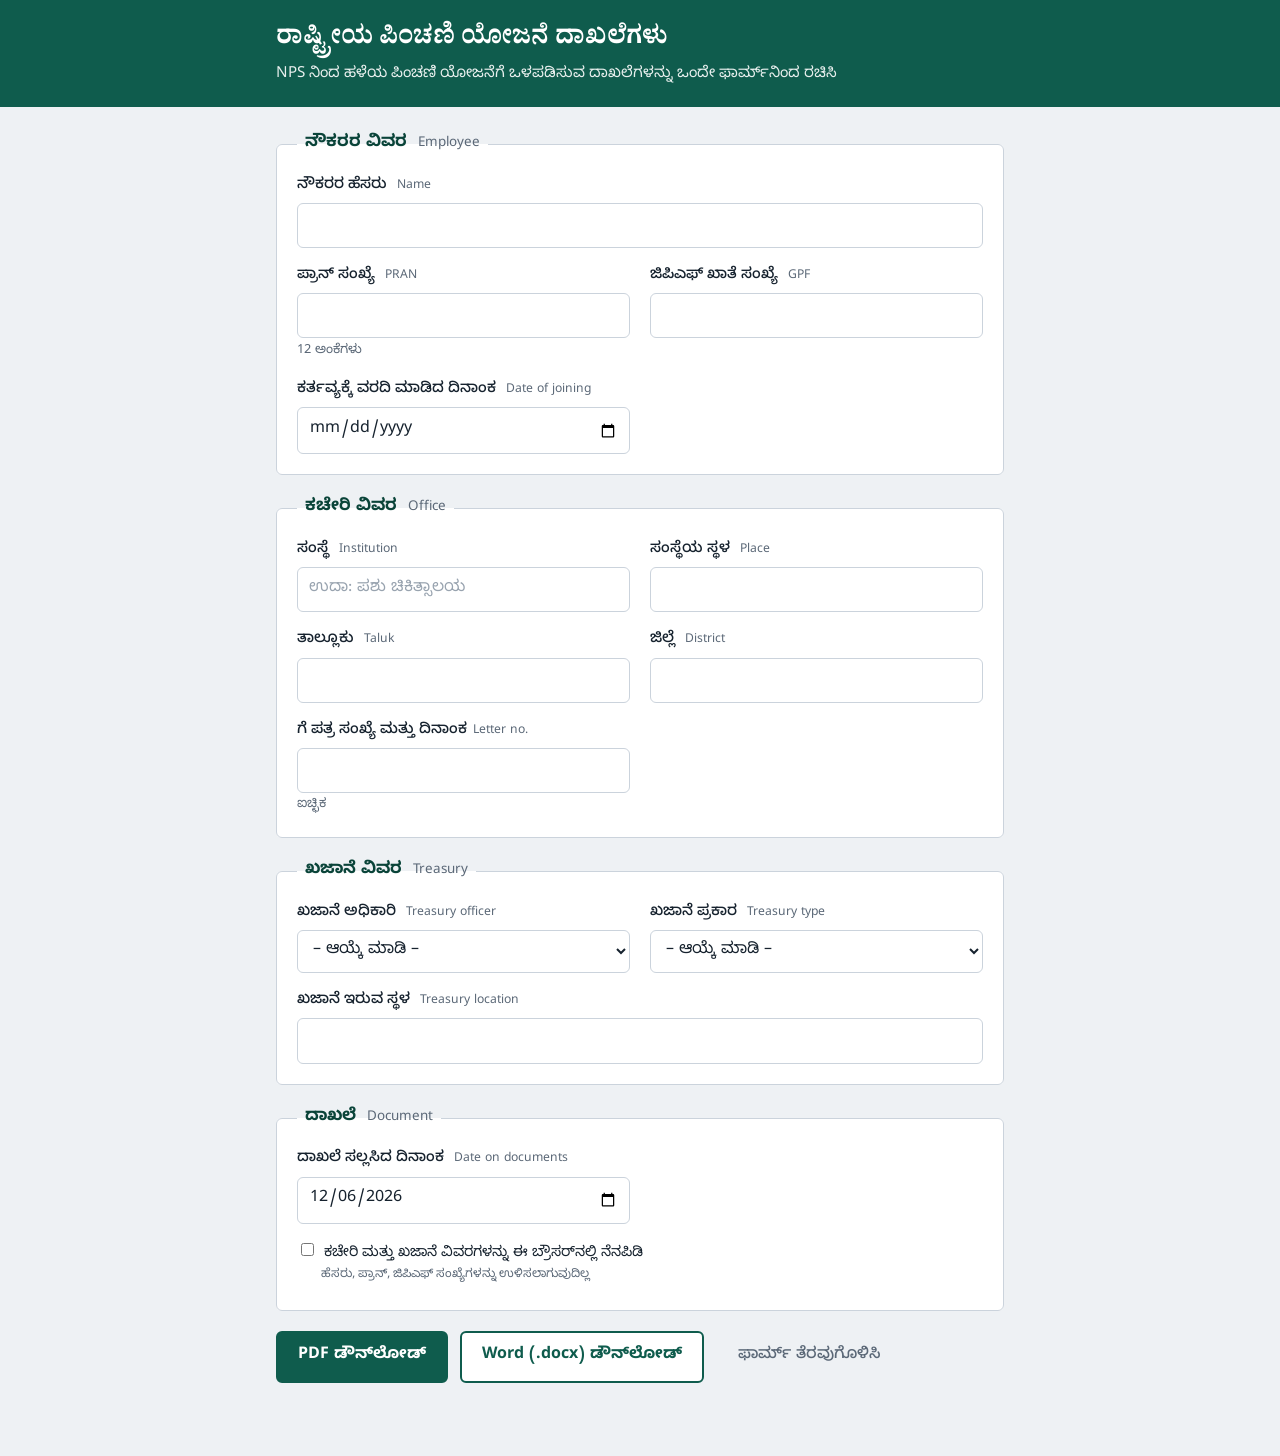
==== index.html @ 739fb6d4 "Add files via upload" ====
<!DOCTYPE html>
<html lang="kn">
<head>
  <meta charset="UTF-8">
  <meta name="viewport" content="width=device-width, initial-scale=1">
  <title>NPS ದಾಖಲೆ ರಚನೆ – NPS Document Generator</title>
  <link rel="preconnect" href="https://fonts.googleapis.com">
  <link rel="preconnect" href="https://fonts.gstatic.com" crossorigin>
  <link href="https://fonts.googleapis.com/css2?family=Noto+Sans+Kannada:wght@400;500;700&family=Noto+Serif+Kannada:wght@600;700&display=swap" rel="stylesheet">
  <link rel="stylesheet" href="style.css">
</head>
<body>
  <header class="site-header">
    <div class="wrap">
      <h1>ರಾಷ್ಟ್ರೀಯ ಪಿಂಚಣಿ ಯೋಜನೆ ದಾಖಲೆಗಳು</h1>
      <p>NPS ನಿಂದ ಹಳೆಯ ಪಿಂಚಣಿ ಯೋಜನೆಗೆ ಒಳಪಡಿಸುವ ದಾಖಲೆಗಳನ್ನು ಒಂದೇ ಫಾರ್ಮ್‌ನಿಂದ ರಚಿಸಿ</p>
    </div>
  </header>

  <main class="wrap">
    <form id="npsForm" novalidate autocomplete="off">

      <fieldset>
        <legend>ನೌಕರರ ವಿವರ <span class="en">Employee</span></legend>
        <div class="grid">
          <div class="field full">
            <label for="name">ನೌಕರರ ಹೆಸರು <span class="en">Name</span></label>
            <input id="name" name="name" type="text" required maxlength="120">
          </div>
          <div class="field">
            <label for="pran">ಪ್ರಾನ್ ಸಂಖ್ಯೆ <span class="en">PRAN</span></label>
            <input id="pran" name="pran" type="text" inputmode="numeric" required
                   pattern="[0-9]{12}" maxlength="12" title="12 ಅಂಕೆಗಳು">
            <small class="hint">12 ಅಂಕೆಗಳು</small>
          </div>
          <div class="field">
            <label for="gpf">ಜಿಪಿಎಫ್ ಖಾತೆ ಸಂಖ್ಯೆ <span class="en">GPF</span></label>
            <input id="gpf" name="gpf" type="text" required maxlength="40">
          </div>
          <div class="field">
            <label for="doj">ಕರ್ತವ್ಯಕ್ಕೆ ವರದಿ ಮಾಡಿದ ದಿನಾಂಕ <span class="en">Date of joining</span></label>
            <input id="doj" name="doj" type="date" required>
          </div>
        </div>
      </fieldset>

      <fieldset>
        <legend>ಕಚೇರಿ ವಿವರ <span class="en">Office</span></legend>
        <div class="grid">
          <div class="field">
            <label for="institution">ಸಂಸ್ಥೆ <span class="en">Institution</span></label>
            <input id="institution" name="institution" type="text" required maxlength="120"
                   placeholder="ಉದಾ: ಪಶು ಚಿಕಿತ್ಸಾಲಯ">
          </div>
          <div class="field">
            <label for="institutionplace">ಸಂಸ್ಥೆಯ ಸ್ಥಳ <span class="en">Place</span></label>
            <input id="institutionplace" name="institutionplace" type="text" required maxlength="120">
          </div>
          <div class="field">
            <label for="taluk">ತಾಲ್ಲೂಕು <span class="en">Taluk</span></label>
            <input id="taluk" name="taluk" type="text" required maxlength="80">
          </div>
          <div class="field">
            <label for="district">ಜಿಲ್ಲೆ <span class="en">District</span></label>
            <input id="district" name="district" type="text" required maxlength="80">
          </div>
          <div class="field">
            <label for="tono">ಗೆ ಪತ್ರ ಸಂಖ್ಯೆ ಮತ್ತು ದಿನಾಂಕ<span class="en">Letter no.</span></label>
            <input id="tono" name="tono" type="text" maxlength="60">
            <small class="hint">ಐಚ್ಛಿಕ</small>
          </div>
        </div>
      </fieldset>

      <fieldset>
        <legend>ಖಜಾನೆ ವಿವರ <span class="en">Treasury</span></legend>
        <div class="grid">
          <div class="field">
            <label for="treasuryoffi">ಖಜಾನೆ ಅಧಿಕಾರಿ <span class="en">Treasury officer</span></label>
            <select id="treasuryoffi" name="treasuryoffi" required>
              <option value="" selected disabled>– ಆಯ್ಕೆ ಮಾಡಿ –</option>
              <option>ಉಪನಿರ್ದೇಶಕರು</option>
              <option>ಸಹಾಯಕ ನಿರ್ದೇಶಕರು</option>
              <option>ಉಪ ಖಜಾನಾಧಿಕಾರಿಗಳು</option>
            </select>
          </div>
          <div class="field">
            <label for="treasury">ಖಜಾನೆ ಪ್ರಕಾರ <span class="en">Treasury type</span></label>
            <select id="treasury" name="treasury" required>
              <option value="" selected disabled>– ಆಯ್ಕೆ ಮಾಡಿ –</option>
              <option>ಜಿಲ್ಲಾ ಖಜಾನೆ</option>
              <option>ತಾಲ್ಲೂಕು ಖಜಾನೆ</option>
              <option>ತಾಲ್ಲೂಕು ಉಪ ಖಜಾನೆ</option>
            </select>
          </div>
          <div class="field full">
            <label for="treasuryloc">ಖಜಾನೆ ಇರುವ ಸ್ಥಳ <span class="en">Treasury location</span></label>
            <input id="treasuryloc" name="treasuryloc" type="text" required maxlength="120">
          </div>
        </div>
      </fieldset>

      <fieldset>
        <legend>ದಾಖಲೆ <span class="en">Document</span></legend>
        <div class="grid">
          <div class="field">
            <label for="today">ದಾಖಲೆ ಸಲ್ಲಸಿದ ದಿನಾಂಕ <span class="en">Date on documents</span></label>
            <input id="today" name="today" type="date" required>
          </div>
        </div>
        <label class="check">
          <input id="remember" type="checkbox">
          ಕಚೇರಿ ಮತ್ತು ಖಜಾನೆ ವಿವರಗಳನ್ನು ಈ ಬ್ರೌಸರ್‌ನಲ್ಲಿ ನೆನಪಿಡಿ
          <small>ಹೆಸರು, ಪ್ರಾನ್, ಜಿಪಿಎಫ್ ಸಂಖ್ಯೆಗಳನ್ನು ಉಳಿಸಲಾಗುವುದಿಲ್ಲ</small>
        </label>
      </fieldset>

      <div class="actions">
        <button type="submit" value="pdf" class="btn primary">PDF ಡೌನ್‌ಲೋಡ್</button>
        <button type="submit" value="docx" class="btn secondary">Word (.docx) ಡೌನ್‌ಲೋಡ್</button>
        <button type="button" id="clearBtn" class="btn ghost">ಫಾರ್ಮ್ ತೆರವುಗೊಳಿಸಿ</button>
      </div>

      <p id="status" class="status" role="status" aria-live="polite"></p>
    </form>
  </main>

  <script src="script.js"></script>
</body>
</html>
---- style.css ----
:root {
  --bg: #eef1f4;
  --surface: #ffffff;
  --ink: #16222e;
  --muted: #5b6877;
  --line: #cbd3dc;
  --primary: #0f5c4d;
  --primary-dark: #0a4439;
  --danger: #a1261c;
  --focus: #1b5fd1;
  --radius: 6px;
}

* { box-sizing: border-box; }

html { font-size: 16px; }

body {
  margin: 0;
  background: var(--bg);
  color: var(--ink);
  font-family: "Noto Sans Kannada", system-ui, -apple-system, "Segoe UI", sans-serif;
  line-height: 1.6;
}

.wrap { max-width: 760px; margin: 0 auto; padding: 0 1rem; }

.site-header {
  background: var(--primary);
  color: #fff;
  padding: 1.5rem 0 1.25rem;
  margin-bottom: 1.5rem;
}
.site-header h1 {
  margin: 0 0 .25rem;
  font-family: "Noto Serif Kannada", "Noto Sans Kannada", serif;
  font-size: 1.6rem;
  line-height: 1.35;
}
.site-header p { margin: 0; opacity: .9; font-size: .95rem; }

fieldset {
  background: var(--surface);
  border: 1px solid var(--line);
  border-radius: var(--radius);
  margin: 0 0 1.25rem;
  padding: 1rem 1.25rem 1.25rem;
}
legend {
  font-weight: 700;
  font-size: 1.05rem;
  padding: 0 .5rem;
  color: var(--primary-dark);
}
.en { font-weight: 400; font-size: .8em; color: var(--muted); margin-left: .35rem; }

.grid {
  display: grid;
  grid-template-columns: repeat(2, minmax(0, 1fr));
  gap: 1rem 1.25rem;
}
.field.full { grid-column: 1 / -1; }
.field { display: flex; flex-direction: column; }

label { font-weight: 500; font-size: .95rem; margin-bottom: .3rem; }

input[type="text"],
input[type="date"],
select {
  width: 100%;
  font: inherit;
  padding: .55rem .7rem;
  border: 1px solid var(--line);
  border-radius: var(--radius);
  background: #fff;
  color: var(--ink);
}
input::placeholder { color: #98a3af; }

input:focus-visible,
select:focus-visible,
.btn:focus-visible,
.check input:focus-visible {
  outline: 3px solid var(--focus);
  outline-offset: 1px;
}

.hint { color: var(--muted); font-size: .8rem; margin-top: .2rem; }

.field.invalid input,
.field.invalid select { border-color: var(--danger); background: #fff6f5; }
.field .error { color: var(--danger); font-size: .8rem; margin-top: .2rem; }

.check {
  display: block;
  margin-top: 1rem;
  font-weight: 400;
  font-size: .9rem;
}
.check input { margin-right: .4rem; }
.check small { display: block; margin-left: 1.5rem; color: var(--muted); }

.actions { display: flex; flex-wrap: wrap; gap: .75rem; margin-bottom: 1rem; }

.btn {
  font: inherit;
  font-weight: 700;
  padding: .7rem 1.25rem;
  border-radius: var(--radius);
  border: 2px solid var(--primary);
  cursor: pointer;
}
.btn.primary { background: var(--primary); color: #fff; }
.btn.primary:hover { background: var(--primary-dark); }
.btn.secondary { background: #fff; color: var(--primary); }
.btn.secondary:hover { background: #e6f1ee; }
.btn.ghost { background: transparent; border-color: transparent; color: var(--muted); font-weight: 500; }
.btn.ghost:hover { text-decoration: underline; }
.btn:disabled { opacity: .55; cursor: wait; }

.status { min-height: 1.6rem; margin: 0 0 2rem; font-size: .95rem; }
.status.busy { color: var(--muted); }
.status.ok { color: var(--primary-dark); font-weight: 500; }
.status.err { color: var(--danger); font-weight: 500; }

@media (max-width: 600px) {
  .grid { grid-template-columns: 1fr; }
  .site-header h1 { font-size: 1.3rem; }
  .btn { width: 100%; }
}

@media (prefers-reduced-motion: reduce) {
  * { transition: none !important; animation: none !important; }
}
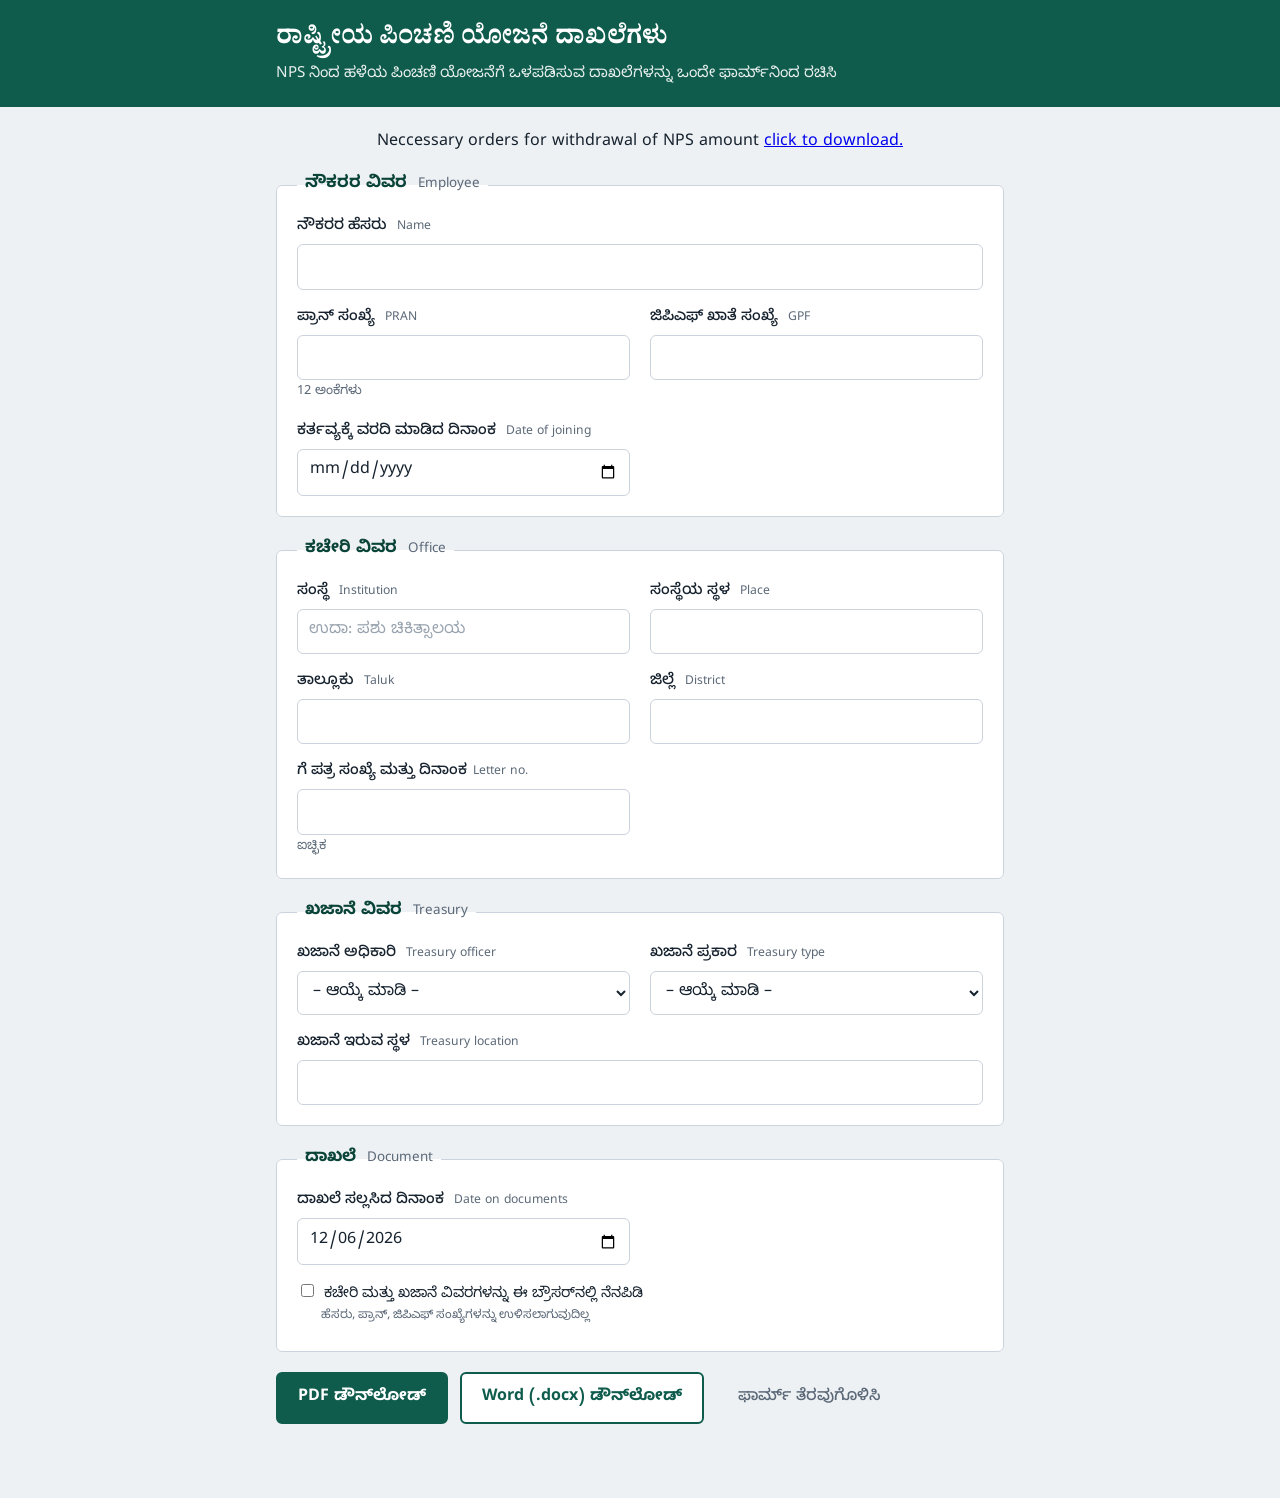
==== commit ec77750b: "Add files via upload" ====
--- a/index.html
+++ b/index.html
@@ -14,9 +14,10 @@
     <div class="wrap">
       <h1>ರಾಷ್ಟ್ರೀಯ ಪಿಂಚಣಿ ಯೋಜನೆ ದಾಖಲೆಗಳು</h1>
       <p>NPS ನಿಂದ ಹಳೆಯ ಪಿಂಚಣಿ ಯೋಜನೆಗೆ ಒಳಪಡಿಸುವ ದಾಖಲೆಗಳನ್ನು ಒಂದೇ ಫಾರ್ಮ್‌ನಿಂದ ರಚಿಸಿ</p>
+     
+  </header>
+ <center> <p> Neccessary orders for withdrawal of NPS amount <a href="https://docs.google.com/uc?export=download&id=1gSgyzsn6MYc0woNcvyr0aGHpZbk6hbhe" target="_download">click to download.</a></p></center>
     </div>
-  </header>
-
   <main class="wrap">
     <form id="npsForm" novalidate autocomplete="off">
 
